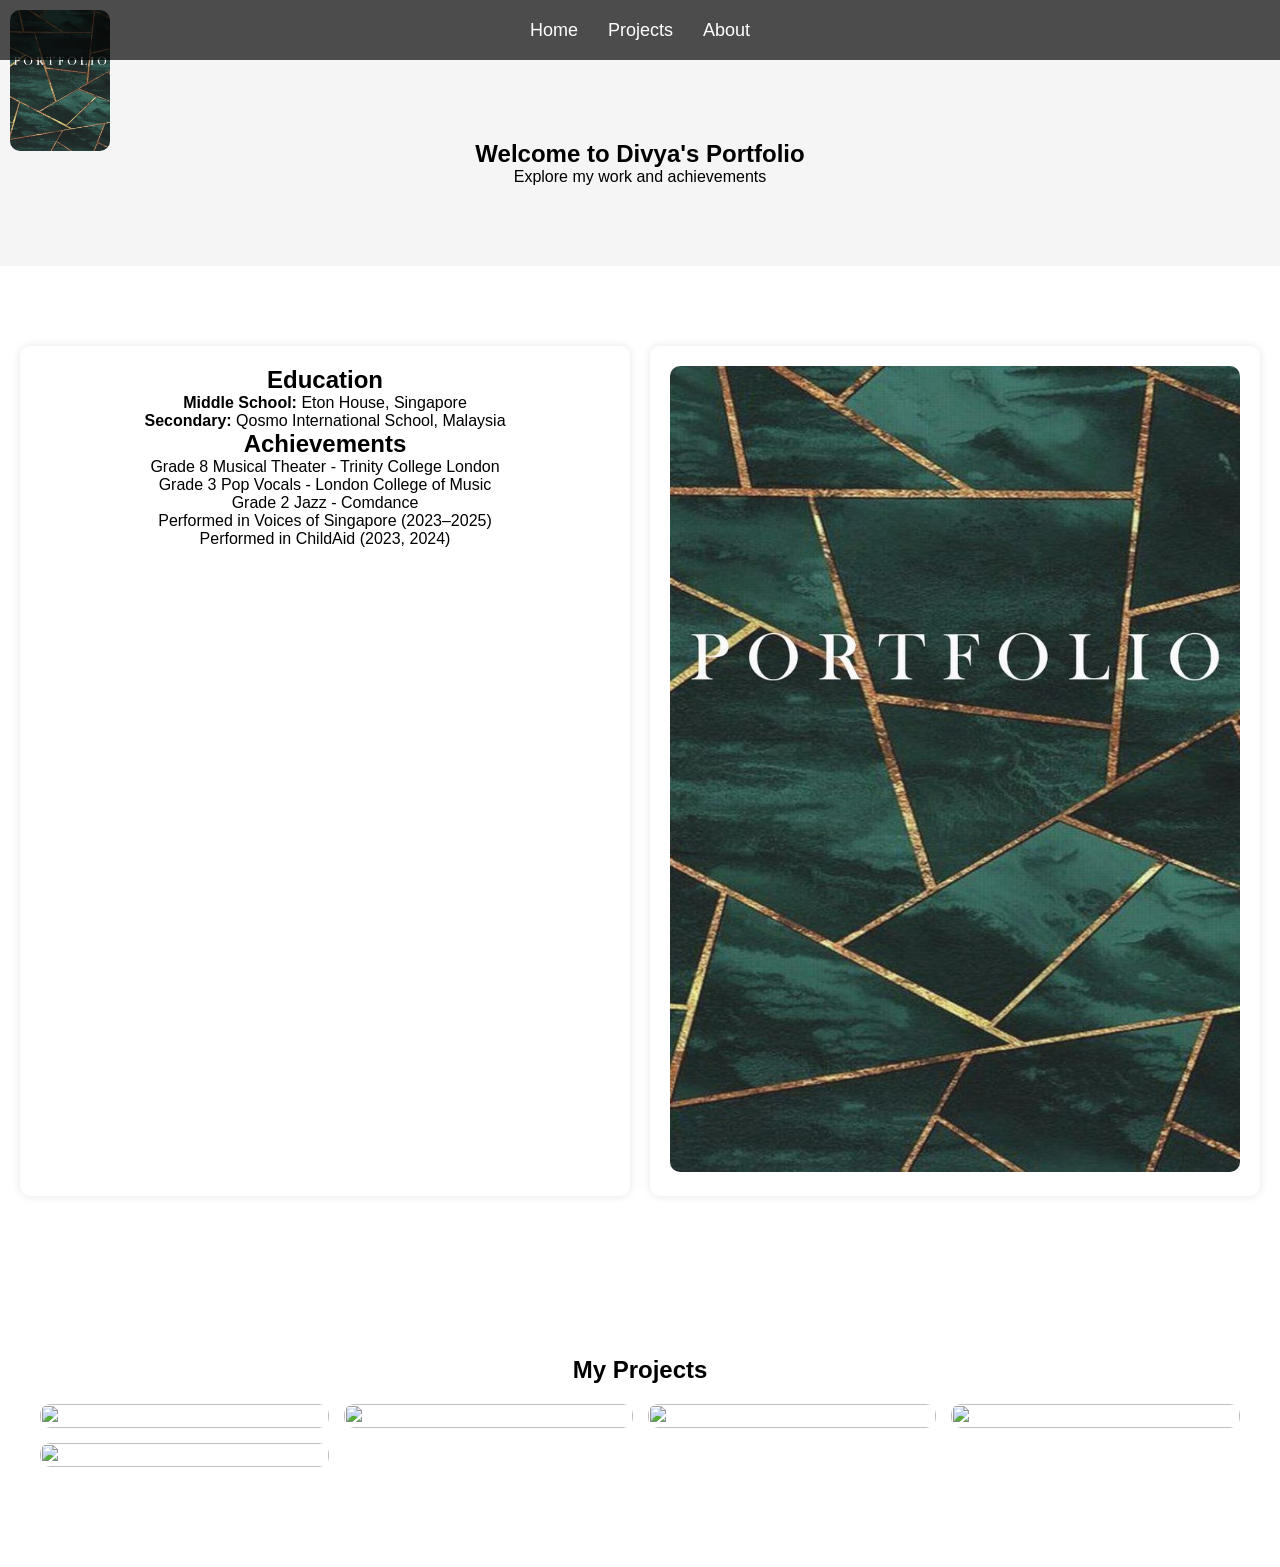
==== index.html @ 9bc2aede "Initial commit of portfolio" ====
<!DOCTYPE html>
<html lang="en">

<head>
    <meta charset="UTF-8">
    <meta name="viewport" content="width=device-width, initial-scale=1.0">
    <title>Divya's Portfolio</title>

    
    <link rel="stylesheet" href="main.css">

    
    <script src="https://kit.fontawesome.com/87ba919f1e.js" crossorigin="anonymous"></script>
</head>

<body>

    
    <img src="img/portfolio.jpeg" class="top-img">

    
    <nav class="navbar">
        <ul>
            <li><a href="#home"><i class="fa-regular fa-house"></i> Home</a></li>
            <li><a href="#projects"><i class="fa-solid fa-diagram-project"></i> Projects</a></li>
            <li><a href="#about"><i class="fa-solid fa-address-book"></i> About</a></li>
        </ul>
    </nav>

    
    <section id="home">
        <h1>Welcome to Divya's Portfolio</h1>
        <p>Explore my work and achievements</p>
    </section>

    
    <section id="about">
        <div class="main">

            <div class="box">
                <h2>Education</h2>
                <p><b>Middle School:</b> Eton House, Singapore</p>
                <p><b>Secondary:</b> Qosmo International School, Malaysia</p>

                <h2>Achievements</h2>
                <p>Grade 8 Musical Theater - Trinity College London</p>
                <p>Grade 3 Pop Vocals - London College of Music</p>
                <p>Grade 2 Jazz - Comdance</p>
                <p>Performed in Voices of Singapore (2023–2025)</p>
                <p>Performed in ChildAid (2023, 2024)</p>
            </div>

            <div class="box">
                <img src="img/portfolio.jpeg" class="about-img">
            </div>

        </div>
    </section>

    
    <section id="projects">
        <h1>My Projects</h1>

        <div class="gallery">

            <div class="gallery-item">
                <img src="img/Divya1.jpg">
            </div>

            <div class="gallery-item">
                <img src="img/Divya2.jpg">
            </div>

            <div class="gallery-item">
                <img src="img/Divya3.jpg">
            </div>

            <div class="gallery-item">
                <img src="img/Divya4.jpg">
            </div>

             <div class="gallery-item">
                <img src="img/Divya5.jpg">
            </div>

          

        </div>
    </section>

</body>
</html>
---- main.css ----
* {
    margin: 0;
    padding: 0;
    box-sizing: border-box;
}


html {
    scroll-behavior: smooth;
    font-family: Arial, sans-serif;
}


.top-img {
    position: absolute;
    top: 10px;
    left: 10px;
    width: 100px;
    border-radius: 10px;
}


.navbar {
    display: flex;
    justify-content: center;
    align-items: center;
    height: 60px;
    position: sticky;
    top: 0;
    background: rgba(0, 0, 0, 0.7);
}

.navbar ul {
    display: flex;
    list-style: none;
}

.navbar ul li {
    margin: 0 15px;
}

.navbar ul li a {
    color: white;
    text-decoration: none;
    font-size: 18px;
}

.navbar ul li a:hover {
    border-bottom: 2px solid yellow;
}


section {
    padding: 80px 20px;
    text-align: center;
}


#home {
    background: #f5f5f5;
}


.main {
    display: flex;
    flex-wrap: wrap;
    gap: 20px;
    justify-content: center;
}


.box {
    background: #ffffff;
    padding: 20px;
    border-radius: 10px;
    flex: 1 1 300px;
    box-shadow: 0 0 10px rgba(0,0,0,0.1);
}


.about-img {
    width: 100%;
    border-radius: 10px;
}


.gallery {
    display: grid;
    grid-template-columns: repeat(auto-fit, minmax(250px, 1fr));
    gap: 15px;
    padding: 20px;
}


.gallery-item {
    overflow: hidden;
    border-radius: 10px;
}


.gallery-item img {
    width: 100%;
    height: 100%;
    object-fit: cover;
    transition: 0.4s;
}


.gallery-item:hover img {
    transform: scale(1.1);
    filter: brightness(80%);
}
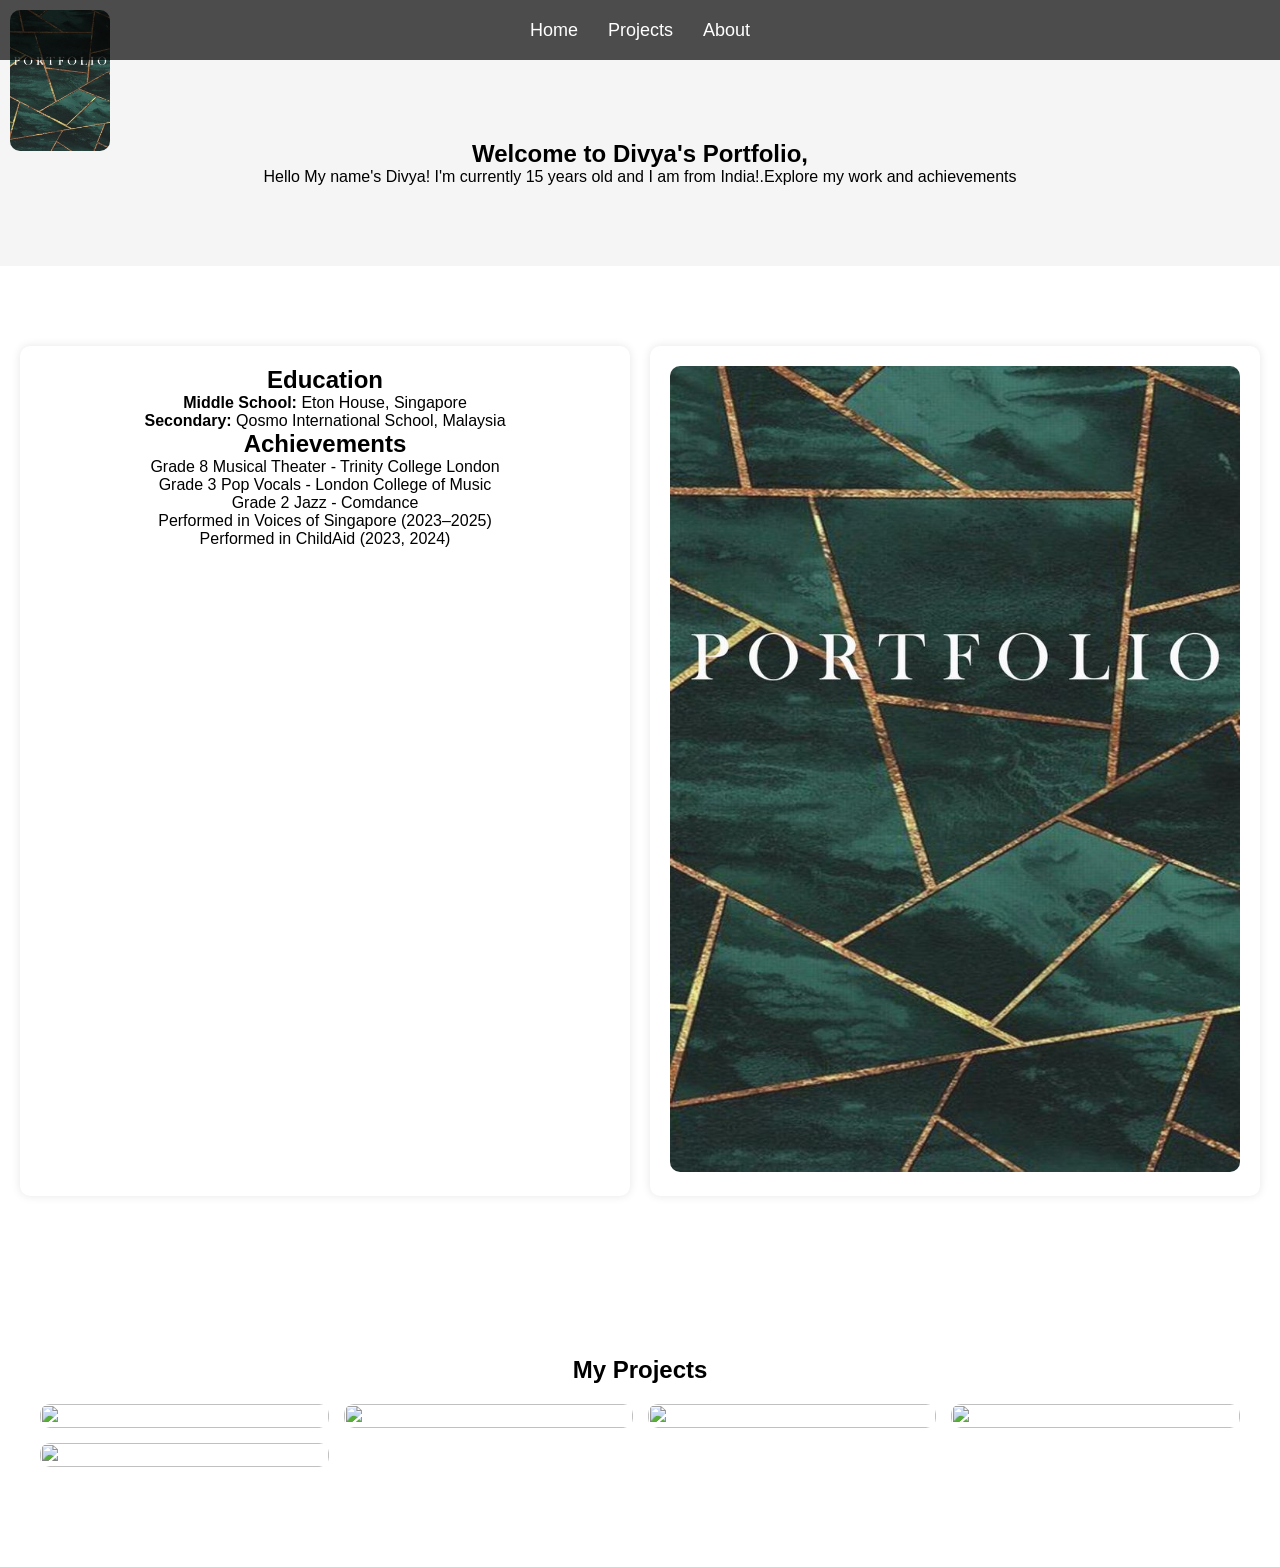
==== commit 45c7eb3c: "Update index.html" ====
--- a/index.html
+++ b/index.html
@@ -2,8 +2,7 @@
 <html lang="en">
 
 <head>
-    <meta charset="UTF-8">
-    <meta name="viewport" content="width=device-width, initial-scale=1.0">
+  
     <title>Divya's Portfolio</title>
 
     
@@ -29,8 +28,8 @@
 
     
     <section id="home">
-        <h1>Welcome to Divya's Portfolio</h1>
-        <p>Explore my work and achievements</p>
+        <h1>Welcome to Divya's Portfolio, </h1>
+        <p>Hello My name's Divya! I'm currently 15 years old and I am from India!.Explore my work and achievements</p>
     </section>
 
     
@@ -89,4 +88,4 @@
     </section>
 
 </body>
-</html>+</html>
